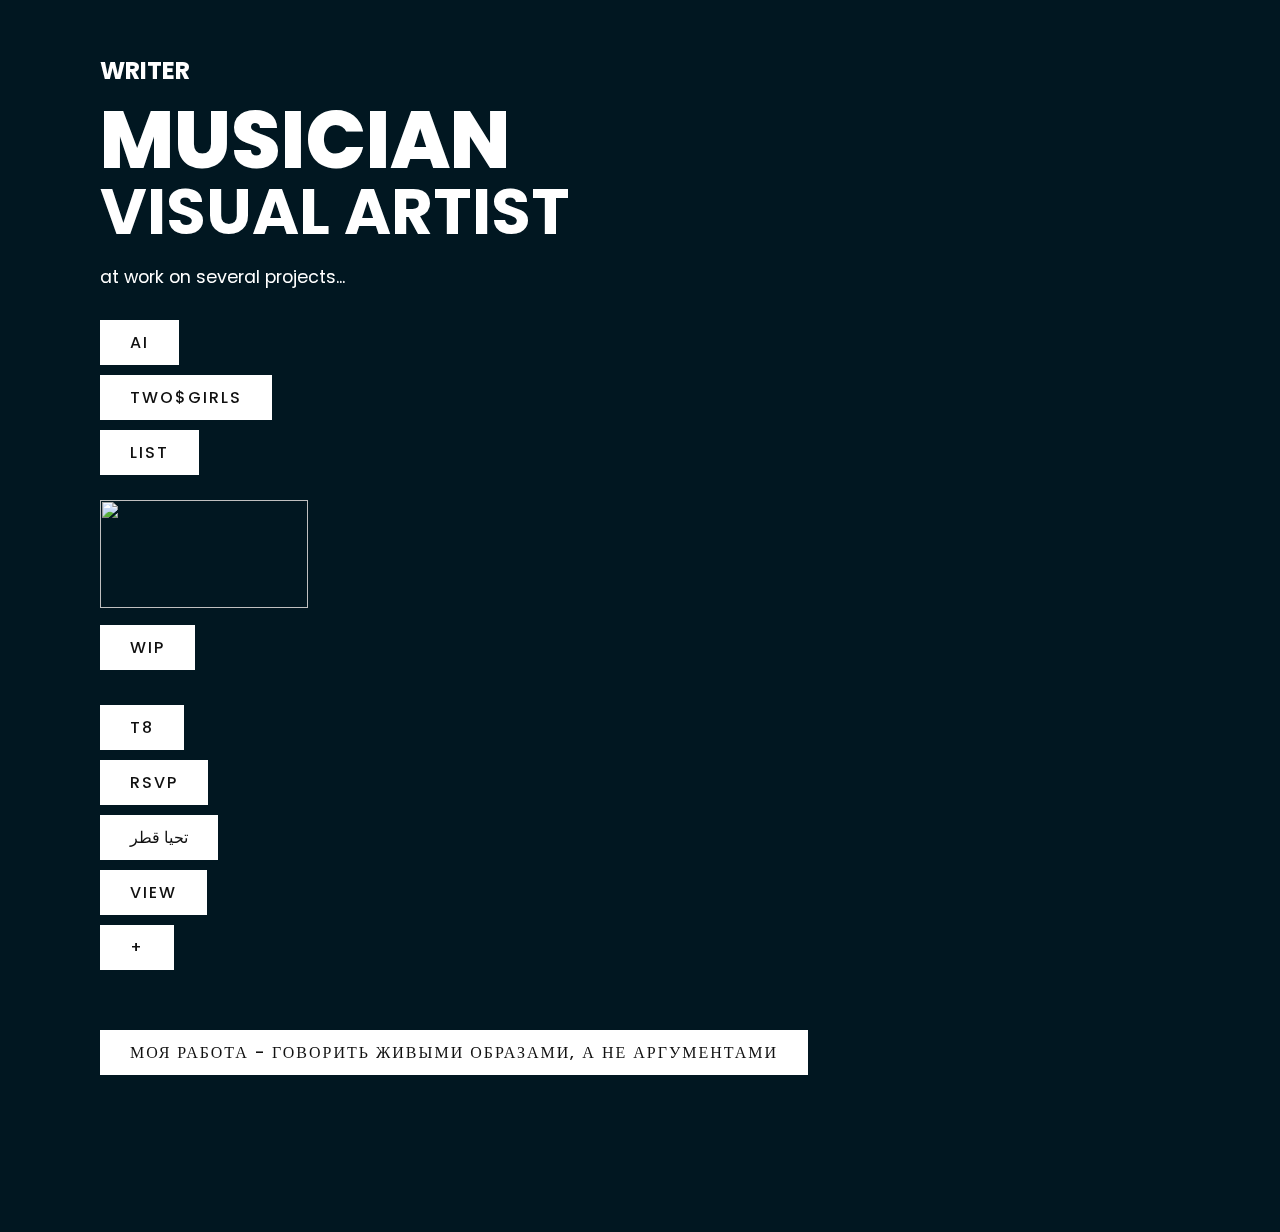
==== index.html @ 643b0f73 "Update index.html" ====
<!DOCTYPE html>
<html lang="en">
	 </script>
<!-- All in One SEO 4.6.6.6 -->
                <meta name="description" content="The writer at work on several projects."/>
                <link rel="canonical" href="https://www.authorwave.gq/" />
                <link rel="next" href="https://www.inkrealm.info/" />
                <meta property="og:site_name" content="inkrealm" />
                <meta property="og:type" content="art" />
                <meta property="og:title" content="inkrealm" />
                <meta property="og:description" content="music and art." />
                <meta property="og:url" content="https://www.authorwave.gq/" />
                <meta property="fb:app_id" content="600155496" />
                <meta property="fb:admins" content="10158559392645497" />
                <meta property="og:image" content="https://res.cloudinary.com/crunchbase-production/image/upload/c_lpad,f_auto,q_auto:eco,dpr_1/auxjru3vaajlhx7f8t9e" />
                <meta property="og:image:secure_url" content="https://res.cloudinary.com/crunchbase-production/image/upload/c_lpad,h_170,w_170,f_auto,b_white,q_auto:eco,dpr_1/auxjru3vaajlhx7f8t9e" />
                <meta property="article:published_time" content="2022-11-11T22:40:34Z" />
                <meta property="article:modified_time" content="2022-11-11T22:40:34Z" />
                <meta property="article:publisher" content="https://www.wordpress.gq" />
                <meta name="twitter:card" content="summary_large_image" />
                <meta name="twitter:site" content="@inkrealm" />
                <meta name="twitter:domain" content="www.inkrealm.batcave.net" />
                <meta name="twitter:title" content="inkrealm" />
                <meta name="twitter:description" content="headquarters." />
                <meta name="twitter:image" content="https://twitter.com/inkrealm/photo" />
                <meta name="google" content="nositelinkssearchbox" />
                <!-- All in One SEO -->
	  <script type="application/ld+json">
    {
      "@context": "https://inkrealm.info",
      "@type": "BreadcrumbList",
      "itemListElement": [{
        "@type": "ListItem",
        "position": 1,
        "name": "Books",
        "item": "https://inkrealm.cloud"
      },{
        "@type": "ListItem",
        "position": 2,
        "name": "link hype",
        "item": "https://wordstar.gq"
      },{
        "@type": "ListItem",
        "position": 3,
        "name": "Ink Realm"
      }]
    }
    </script>
<head>
    <meta charset="UTF-8">
    <meta name="viewport" content="width=device-width, initial-scale=1.0">
    <link rel="stylesheet" href="style.css">
    <meta http-equiv="X-UA-Compatible" content="IE=edge,chrome=1">
  <meta charset="utf-8">

        <meta http-equiv="X-UA-Compatible" content="IE=edge,chrome=1">
	<title>inky</title><html> <head><title>inkrealm Literature & Other Noises</title><meta charset=utf-8> <meta name=description content="inkrealm the official site of julio peralta-paulino, writer- musician - visual artist at work on several projects."> <meta name=keywords content="creative  , writing, visual arts,  download, music, poetry, film, unique, band, two skinny girls, tiktok, ello"> <meta http-equiv=x-ua-compatible content="ie=edge"> <meta name=viewport content="width=device-width,initial-scale=1"> <meta property=og:site_name content=inkrealm.info> <meta property=og:title content="inkrealm is literature music and visual arts"> <meta property=og:description content="inkrealm is writing, music, visual arts and other,published author,novelist, poet, screenwriter."> <meta property=og:url content=https://www.inkrealm.info > <meta property=og:type content=website> <meta property=og:locale content=en><meta name="description" content="films about writers, literary movies, inkrealm, ink realm, cinematic posters" /><meta name="monetization" content="$ilp.uphold.com/ZQziErA4Keyk"><meta  <link rel="shortcut icon" href="https://64.media.tumblr.com/531f7ef790b6d09a0e6c31e4f4ff6722/ef0cd50f1f4daf4c-73/s128x128u_c1/22385706ad849600d23001202c0bcb966932239e.jpg"> 
    <!--ink city layout 014
 -Created by www.inkrealm.info 
 (based on nyt & other sources)
 (inspired by desire 
 and the spirit of innovation)
    ja: "私の個人情報を販売しない(カリフォルニア州消費者プライバシー法)",
        en: "Do Not Sell My Info (KKKalifornia)"---> 
 <html lang="{block:English}en{/block:English}{block:French}fr{/block:French}{block:German}de{/block:German}{block:Japanese}ja{/block:Japanese}{block:Italian}it{/block:Italian}{block:Spanish}es{/block:Spanish}{block:Polish}pl{/block:Polish}">
  <meta charset=utf-8> <meta name=description content="inkrealm the official site of julio peralta-paulino, writer- musician - visual artist at work on several projects."> <meta name=keywords content="creative  , writing, visual arts,  download, music, poetry, film, unique, band, two skinny girls, tiktok, ello"> <meta http-equiv=x-ua-compatible content="ie=edge"> 
     <!-- ❂  £  ₿ £ 0 ∆元 ∆￦ ∆ 🂶￥  £ 🂶￥
 £ ឯ                                                                     
,     ,               .       
|     |               |       
| ;-. | , ;-. ,-. ,-: | ;-.-. 
| | | |<  |   |-' | | | | | | 
' ' ' ' ` '   `-' `-` ' ' ' ' 
  0元 ∆￦ ∆ ¢ᶄᶄ ❂ ⎈ ⑱ ♘𝅙 ₪ я 
 ♢ for investment advice : ⚡
+•1=9=1•7=3•1=0•0=1•1•6• --->     
    <title>ink realm</title>
	<style>
	/* width */
::-webkit-scrollbar {
  width: 20px;
}

/* Track */
::-webkit-scrollbar-track {
  box-shadow: inset 0 0 5px tan; 
  border-radius: 10px;
}
 
/* Handle */
::-webkit-scrollbar-thumb {
  background: blue; 
  border-radius: 10px;
}

/* Handle on hover */
::-webkit-scrollbar-thumb:hover {
  background: #efd0f5; 
}
</style>
</head>
<body>
    <section class="showcase">
        <header>
            <h2 class="logo">writer</h2><br>
		<div class="alignleft">
     
            <div class="toggle"></div>
        </header>
<video src="VAPORGRAM_1672028824425.mp4" muted loop playsinline autoplay class="video"></video>
        
        <div class="overlay"></div>
        <div class="text">
            <h2>musician</h2>
            <h3>visual artist</h3>
            <p>at work on several projects... </p>
<a href="https://www.inkrealm.cloud/Ai.html">Ai</a><br>
            <a href="https://music.apple.com/us/album/bookmakers-stake-single/1636600502">two$girls</a><br>
<a href="https://www.inkrealm.cloud/faw.html">list</a><br><br>
<img width="208" height="108" src="https://www.artnet.com/WebServices/images/ll00078lldMoGGFgVeECfDrCWvaHBOcNbu/ren%C3%A9-magritte-l%C3%A9tat-de-veille.jpg" class="logo" alt=""><br>
<a href="https://www.inkrealm.cloud/keywest.html">wip</a><br>
       <br><a href="https://www.inkrealm.cloud/twittery.html">T8</a> <br>
		<a href="https://www.inkrealm.cloud/rsvp.html">rsvp</a> <br>
<a href="https://www.artbreeder.com/inkrealm">تحيا قطر </a> <br>
<a href="https://www.inkrealm.cloud/%D0%B2%D0%B7%D0%B3%D0%BB%D1%8F%D0%B4.html">view</a><br>
<a href="https://www.inkrealm.cloud/grant.html">+</a> <br>
		
	 
		<br>
		<br>
		<a href="https://www-inkrealm-cloud.translate.goog/?_x_tr_sl=auto&_x_tr_tl=ru&_x_tr_hl=en&_x_tr_pto=wapp">Моя работа - говорить живыми образами, а не аргументами</a>
		<br> 
	 <iframe src="//rcm-na.amazon-adsystem.com/e/cm?o=1&p=288&l=ur1&category=primevideo&banner=121YK2TVQY3WK6QWFBR2&f=ifr&linkID=7effc8f8b2a4d601069eb62b7dcd0c3f&t=inky0c-20&tracking_id=inky0c-20" width="320" height="50" scrolling="no" border="0" marginwidth="0" style="border:none;" frameborder="0" sandbox="allow-scripts allow-same-origin allow-popups allow-top-navigation-by-user-activation"></iframe>
        </div>
        <ul class="social">
            <li><site under construction, updated november 2022 alt="emilee hates men"></li>
           
        </ul>
    </section>
 
	    <div class="menu">
        <ul>
		

  
<video width="288" src="YouCut_20221227_184552038.mp4" muted loop playsinline autoplay class="video"></video>
       <font color="blue">
		<li>greetings</li>
	        <li>@2023,inkrealm.cloud/eisernekuh </font color> </li>	
 <div style="height:444px;width:288px;border:1px solid #ccc;font:16px/26px Georgia, Garamond, Serif;overflow:auto;">

 <html>
    <body><iframe src="https://player.vimeo.com/video/202205856?h=9d385ef5ad&autoplay=1&loop=1&title=0&byline=0" width="288" height="166" frameborder="0" allow="autoplay; fullscreen; picture-in-picture" allowfullscreen></iframe>
 </body>
    </html>

	    <br>
<p><a href="https://www.etsy.com/shop/PersimmonHollowArt">PHA</a><br>

                  <a href="https://www.inkrealm.w7f.org/" target="_blank" rel="noopener noreferrer"
                    >v-card</a
                  >
                </p>
                
                <p>
                  <a href="https://inkrealm.github.io/v/" target="_blank" rel="noopener noreferrer"
                    >type git</a
                  >
                </p>
                
             
                <p>
                  <a href="https://two-skinny-girls-2.creator-spring.com/" target="_blank" rel="noopener noreferrer"
                    >heavenly aeroplane</a
                  >
                </p>
                
                
                <p>
                  <a href="https://ello.co/inkrealm" target="_blank" rel="noopener noreferrer"
                    >ELLOco</a
                  >
                </p>
                <p>
                  <a href="https://vsco.co/inkrealm/gallery" target="_blank" rel="noopener noreferrer"
                    >VSCO</a
                  >
                </p>
                <p>
                  <a href="https://steemit.com/@inkrealm/posts" target="_blank" rel="noopener noreferrer"
                    >stm</a
                  >
                </p> 
		
                  
 </p>
[[[ thank you for your support...]]] </div>
</ul>

    <script src="./index.js"></script>
</body>
</html>
---- style.css ----
@import url('https://fonts.googleapis.com/css2?family=Poppins:wght@200;300;400;500;600;700;800&display=swap');
/* 
.video{
    width:1300px;
} */

* {
    box-sizing: border-box;
    margin:0;
    padding:0;
    font-family: 'Poppins' ,san-serif;
}


header
{
  position: absolute;
  top: 0;
  left: 0;
  width: 100%;
  padding: 40px 100px;
  z-index: 1000;
  display: flex;
  justify-content: space-between;
  align-items: center;
}
header .logo
{
  color: #fff;
  text-transform: uppercase;
  cursor: pointer;
}
.toggle
{
  position: relative;
  width: 60px;
  height: 60px;
  background: url(https://i.ibb.co/HrfVRcx/menu.png);
  background-repeat: no-repeat;
  background-size: 30px;
  background-position: center;
  cursor: pointer;
}
.toggle.active
{
  background: url(https://i.ibb.co/rt3HybH/close.png);
  background-repeat: no-repeat;
  background-size: 25px;
  background-position: center;
  cursor: pointer;
}
.showcase
{
  position: absolute;
  right: 0;
  width: 100%;
  min-height: 100vh;
  padding: 100px;
  display: flex;
  justify-content: space-between;
  align-items: center;
  background: #111;
  transition: 0.5s;
  z-index: 2;
}
.showcase.active
{
  right: 300px;
}

.showcase video
{
  position: absolute;
  top: 0;
  left: 0;
  width: 100%;
  height: 100%;
  object-fit: cover;
  opacity: 0.8;
}
.overlay
{
  position: absolute;
  top: 0;
  left: 0;
  width: 100%;
  height: 100%;
  background: #03a9f4;
  mix-blend-mode: overlay;
}
.text
{
  position: relative;
  z-index: 10;
}

.text h2
{
  font-size: 5em;
  font-weight: 800;
  color: #fff;
  line-height: 1em;
  text-transform: uppercase;
}
.text h3
{
  font-size: 4em;
  font-weight: 700;
  color: #fff;
  line-height: 1em;
  text-transform: uppercase;
}
.text p
{
  font-size: 1.1em;
  color: #fff;
  margin: 20px 0;
  font-weight: 400;
  max-width: 700px;
}
.text a
{
  display: inline-block;
  font-size: 1em;
  background: #fff;
  padding: 10px 30px;
  text-transform: uppercase;
  text-decoration: none;
  font-weight: 500;
  margin-top: 10px;
  color: #111;
  letter-spacing: 2px;
  transition: 0.2s;
}
.text a:hover
{
  letter-spacing: 6px;
}
.social
{
  position: absolute;
  z-index: 10;
  bottom: 20px;
  display: flex;
  justify-content: center;
  align-items: center;
}
.social li
{
  list-style: none;
}
.social li a
{
  display: inline-block;
  margin-right: 20px;
  filter: invert(1);
  transform: scale(0.5);
  transition: 0.5s;
}
.social li a:hover
{
  transform: scale(0.5) translateY(-15px);
}
.menu
{
  position: absolute;
  top: 0;
  right: 0;
  width: 300px;
  height: 100%;
  display: flex;
  justify-content: center;
  align-items: center;
}
.menu ul
{
  position: relative;
}
.menu ul li
{
  list-style: none;
}
.menu ul li a
{
  text-decoration: none;
  font-size: 24px;
  color: #111;
}
.menu ul li a:hover
{
  color: #03a9f4; 
}

@media (max-width: 991px)
{
  .showcase,
  .showcase header
  {
    padding: 40px;
  }
  .text h2
  {
    font-size: 3em;
  }
  .text h3
  {
    font-size: 2em;
  }
}
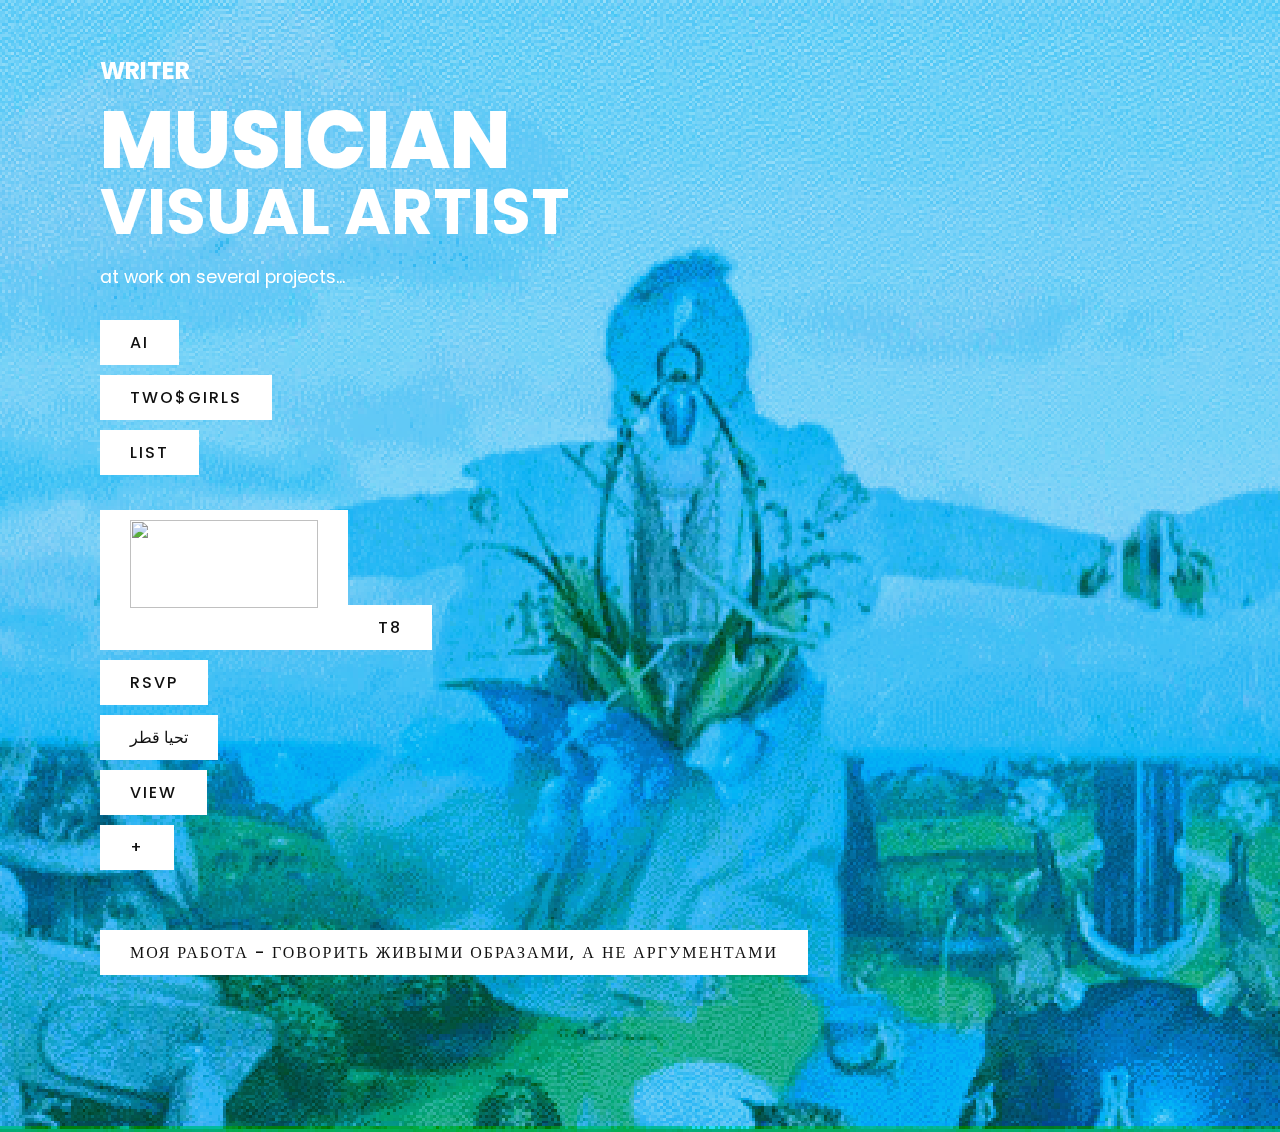
==== commit 3c309236: "Update index.html" ====
--- a/index.html
+++ b/index.html
@@ -108,7 +108,7 @@
      
             <div class="toggle"></div>
         </header>
-<video src="VAPORGRAM_1672028824425.mp4" muted loop playsinline autoplay class="video"></video>
+<video src="inkrealmcloud20230108_155533.mp4" muted loop playsinline autoplay class="video"></video>
         
         <div class="overlay"></div>
         <div class="text">
@@ -118,8 +118,7 @@
 <a href="https://www.inkrealm.cloud/Ai.html">Ai</a><br>
             <a href="https://music.apple.com/us/album/bookmakers-stake-single/1636600502">two$girls</a><br>
 <a href="https://www.inkrealm.cloud/faw.html">list</a><br><br>
-<img width="208" height="108" src="https://www.artnet.com/WebServices/images/ll00078lldMoGGFgVeECfDrCWvaHBOcNbu/ren%C3%A9-magritte-l%C3%A9tat-de-veille.jpg" class="logo" alt=""><br>
-<a href="https://www.inkrealm.cloud/keywest.html">wip</a><br>
+<a href="https://read.amazon.com/kp/card?asin=B0BRWHRX4J&preview=newtab&linkCode=kpe&ref_=cm_sw_r_kb_dp_MDWHPXTYG2051VCMYZG2&tag=inky0c-20"><img width="188" height="88" src="https://m.media-amazon.com/images/I/41DwR8VjplL._SY346_.jpg"</a><br>
        <br><a href="https://www.inkrealm.cloud/twittery.html">T8</a> <br>
 		<a href="https://www.inkrealm.cloud/rsvp.html">rsvp</a> <br>
 <a href="https://www.artbreeder.com/inkrealm">تحيا قطر </a> <br>
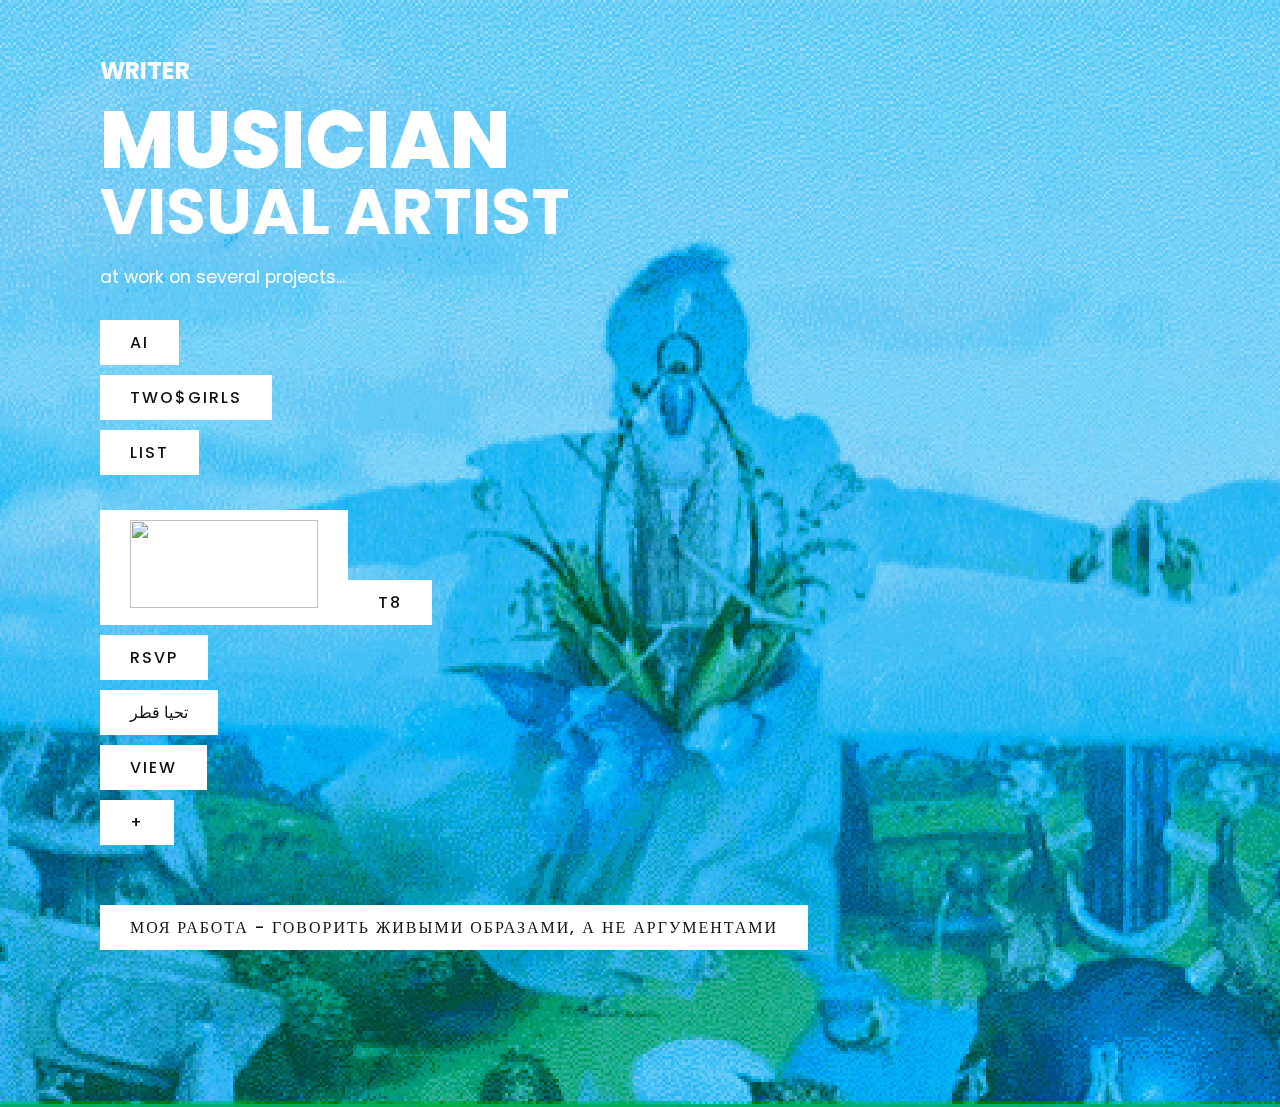
==== commit 6bda4651: "Update index.html" ====
--- a/index.html
+++ b/index.html
@@ -119,7 +119,7 @@
             <a href="https://music.apple.com/us/album/bookmakers-stake-single/1636600502">two$girls</a><br>
 <a href="https://www.inkrealm.cloud/faw.html">list</a><br><br>
 <a href="https://read.amazon.com/kp/card?asin=B0BRWHRX4J&preview=newtab&linkCode=kpe&ref_=cm_sw_r_kb_dp_MDWHPXTYG2051VCMYZG2&tag=inky0c-20"><img width="188" height="88" src="https://m.media-amazon.com/images/I/41DwR8VjplL._SY346_.jpg"</a><br>
-       <br><a href="https://www.inkrealm.cloud/twittery.html">T8</a> <br>
+       <a href="https://www.inkrealm.cloud/twittery.html">T8</a> <br>
 		<a href="https://www.inkrealm.cloud/rsvp.html">rsvp</a> <br>
 <a href="https://www.artbreeder.com/inkrealm">تحيا قطر </a> <br>
 <a href="https://www.inkrealm.cloud/%D0%B2%D0%B7%D0%B3%D0%BB%D1%8F%D0%B4.html">view</a><br>
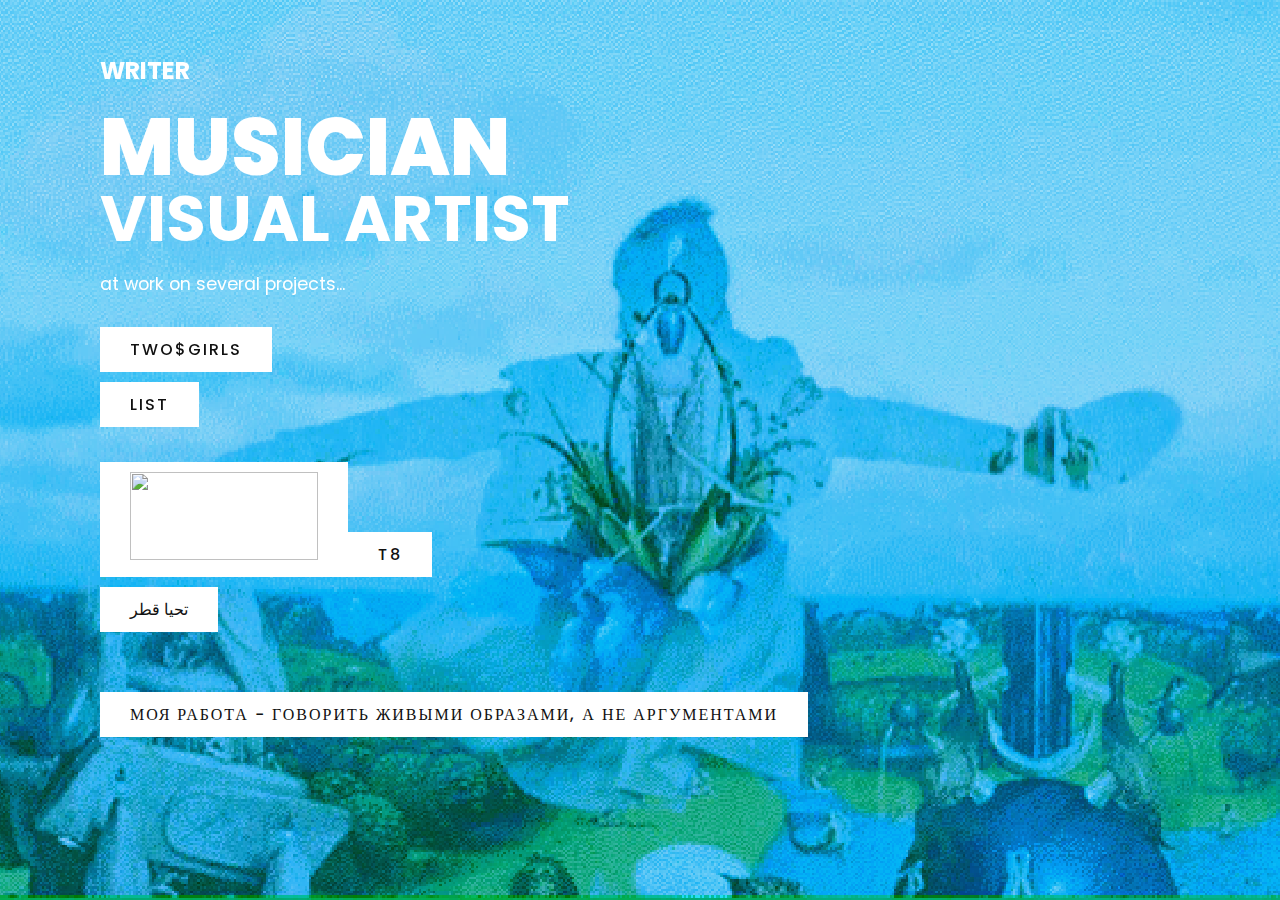
==== commit 3e108a6a: "Update index.html" ====
--- a/index.html
+++ b/index.html
@@ -115,15 +115,13 @@
             <h2>musician</h2>
             <h3>visual artist</h3>
             <p>at work on several projects... </p>
-<a href="https://www.inkrealm.cloud/Ai.html">Ai</a><br>
+
             <a href="https://music.apple.com/us/album/bookmakers-stake-single/1636600502">two$girls</a><br>
 <a href="https://www.inkrealm.cloud/faw.html">list</a><br><br>
 <a href="https://read.amazon.com/kp/card?asin=B0BRWHRX4J&preview=newtab&linkCode=kpe&ref_=cm_sw_r_kb_dp_MDWHPXTYG2051VCMYZG2&tag=inky0c-20"><img width="188" height="88" src="https://m.media-amazon.com/images/I/41DwR8VjplL._SY346_.jpg"</a><br>
        <a href="https://www.inkrealm.cloud/twittery.html">T8</a> <br>
-		<a href="https://www.inkrealm.cloud/rsvp.html">rsvp</a> <br>
 <a href="https://www.artbreeder.com/inkrealm">تحيا قطر </a> <br>
-<a href="https://www.inkrealm.cloud/%D0%B2%D0%B7%D0%B3%D0%BB%D1%8F%D0%B4.html">view</a><br>
-<a href="https://www.inkrealm.cloud/grant.html">+</a> <br>
+
 		
 	 
 		<br>
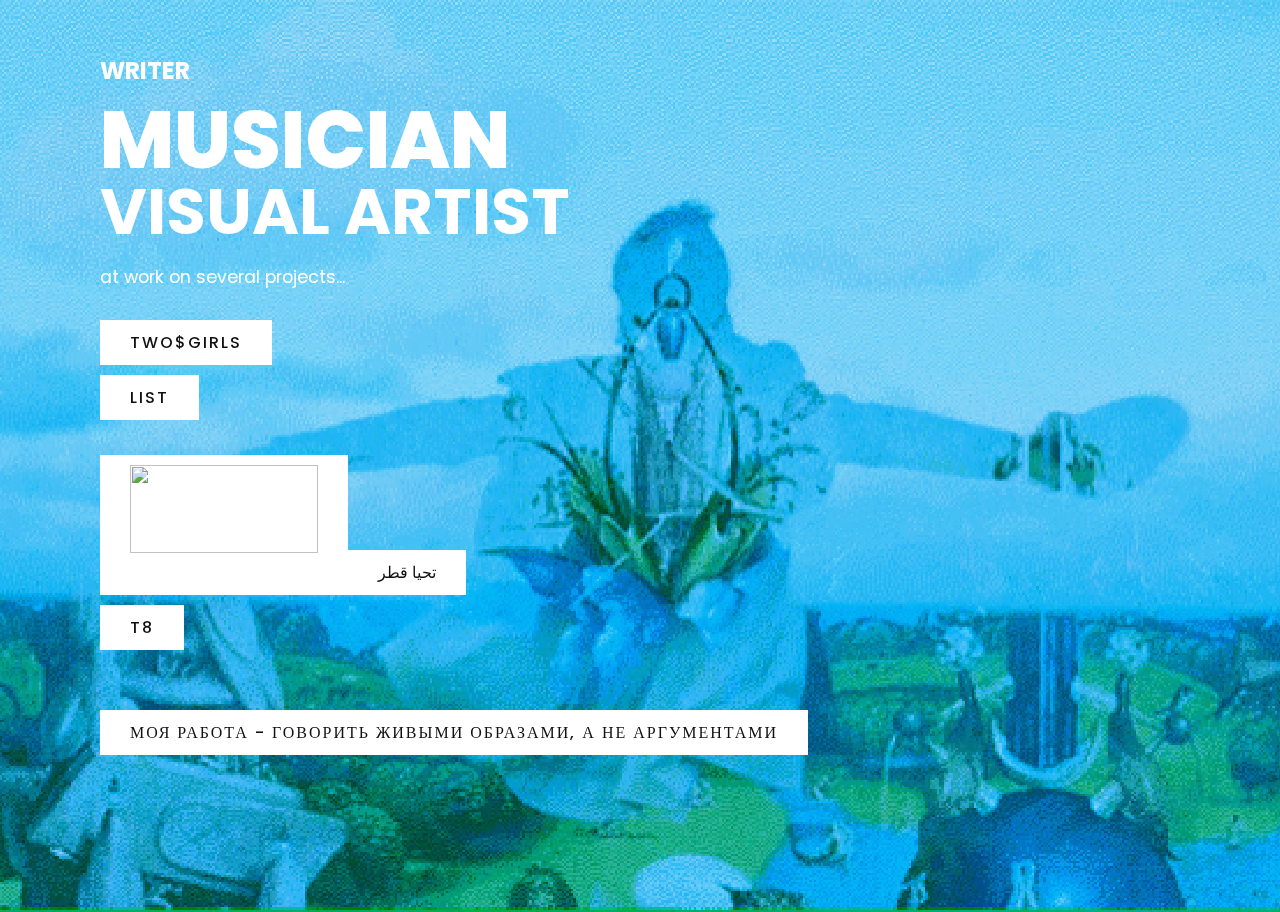
==== commit c6422667: "Update index.html" ====
--- a/index.html
+++ b/index.html
@@ -117,12 +117,13 @@
             <p>at work on several projects... </p>
 
             <a href="https://music.apple.com/us/album/bookmakers-stake-single/1636600502">two$girls</a><br>
-<a href="https://www.inkrealm.cloud/faw.html">list</a><br><br>
+<a href="https://www.inkrealm.cloud/faw.html">list</a><br>
+<br>
 <a href="https://read.amazon.com/kp/card?asin=B0BRWHRX4J&preview=newtab&linkCode=kpe&ref_=cm_sw_r_kb_dp_MDWHPXTYG2051VCMYZG2&tag=inky0c-20"><img width="188" height="88" src="https://m.media-amazon.com/images/I/41DwR8VjplL._SY346_.jpg"</a><br>
-       <a href="https://www.inkrealm.cloud/twittery.html">T8</a> <br>
+     <br>  
 <a href="https://www.artbreeder.com/inkrealm">تحيا قطر </a> <br>
 
-		
+	<a href="https://www.inkrealm.cloud/twittery.html">T8</a> <br>	
 	 
 		<br>
 		<br>
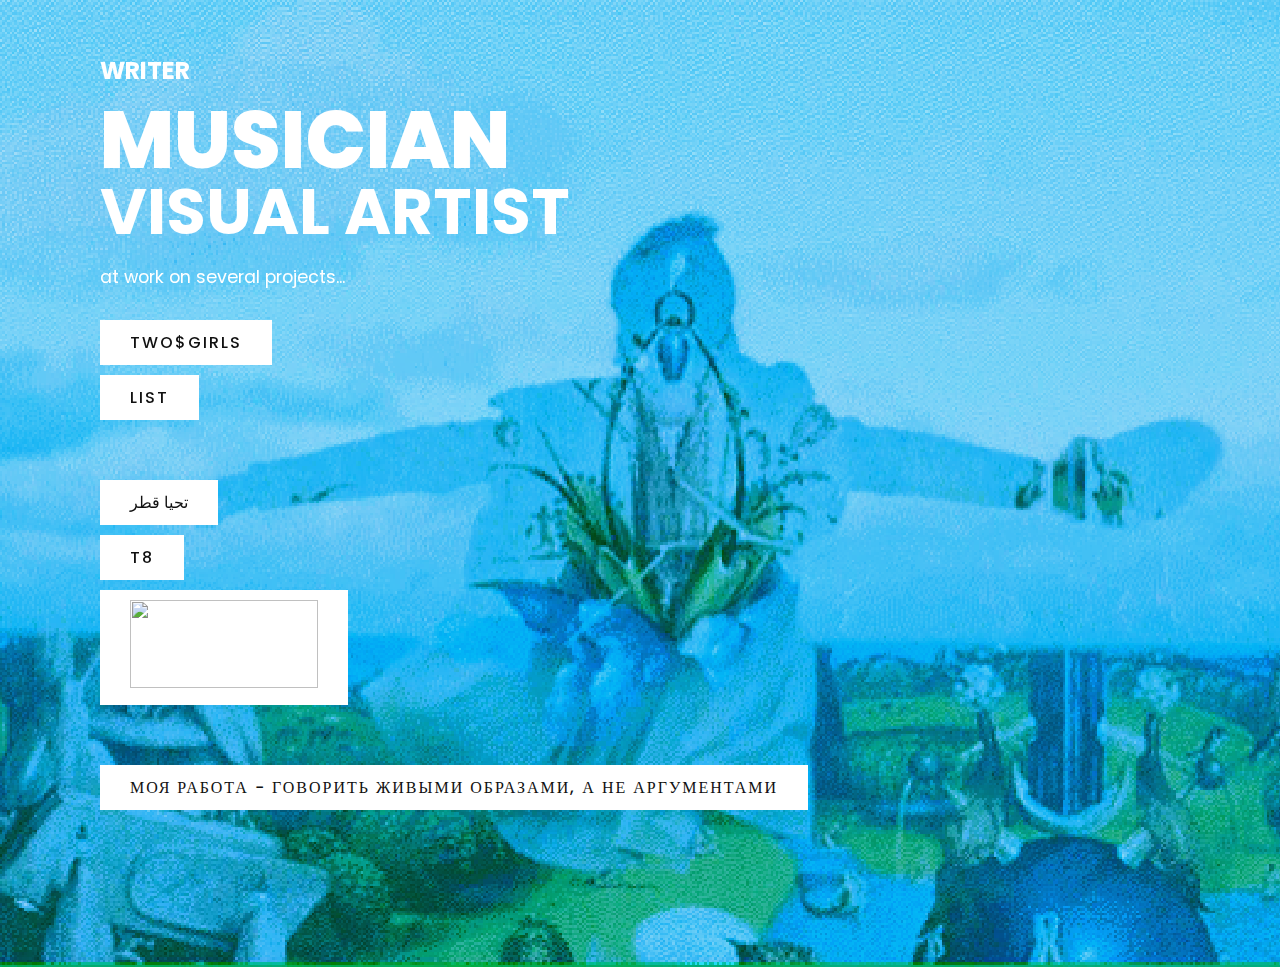
==== commit 0677438b: "Update index.html" ====
--- a/index.html
+++ b/index.html
@@ -119,12 +119,12 @@
             <a href="https://music.apple.com/us/album/bookmakers-stake-single/1636600502">two$girls</a><br>
 <a href="https://www.inkrealm.cloud/faw.html">list</a><br>
 <br>
-<a href="https://read.amazon.com/kp/card?asin=B0BRWHRX4J&preview=newtab&linkCode=kpe&ref_=cm_sw_r_kb_dp_MDWHPXTYG2051VCMYZG2&tag=inky0c-20"><img width="188" height="88" src="https://m.media-amazon.com/images/I/41DwR8VjplL._SY346_.jpg"</a><br>
-     <br>  
+ <br>  
 <a href="https://www.artbreeder.com/inkrealm">تحيا قطر </a> <br>
 
 	<a href="https://www.inkrealm.cloud/twittery.html">T8</a> <br>	
-	 
+	 <a href="https://read.amazon.com/kp/card?asin=B0BRWHRX4J&preview=newtab&linkCode=kpe&ref_=cm_sw_r_kb_dp_MDWHPXTYG2051VCMYZG2&tag=inky0c-20"><img width="188" height="88" src="https://m.media-amazon.com/images/I/41DwR8VjplL._SY346_.jpg"></a><br>
+    
 		<br>
 		<br>
 		<a href="https://www-inkrealm-cloud.translate.goog/?_x_tr_sl=auto&_x_tr_tl=ru&_x_tr_hl=en&_x_tr_pto=wapp">Моя работа - говорить живыми образами, а не аргументами</a>
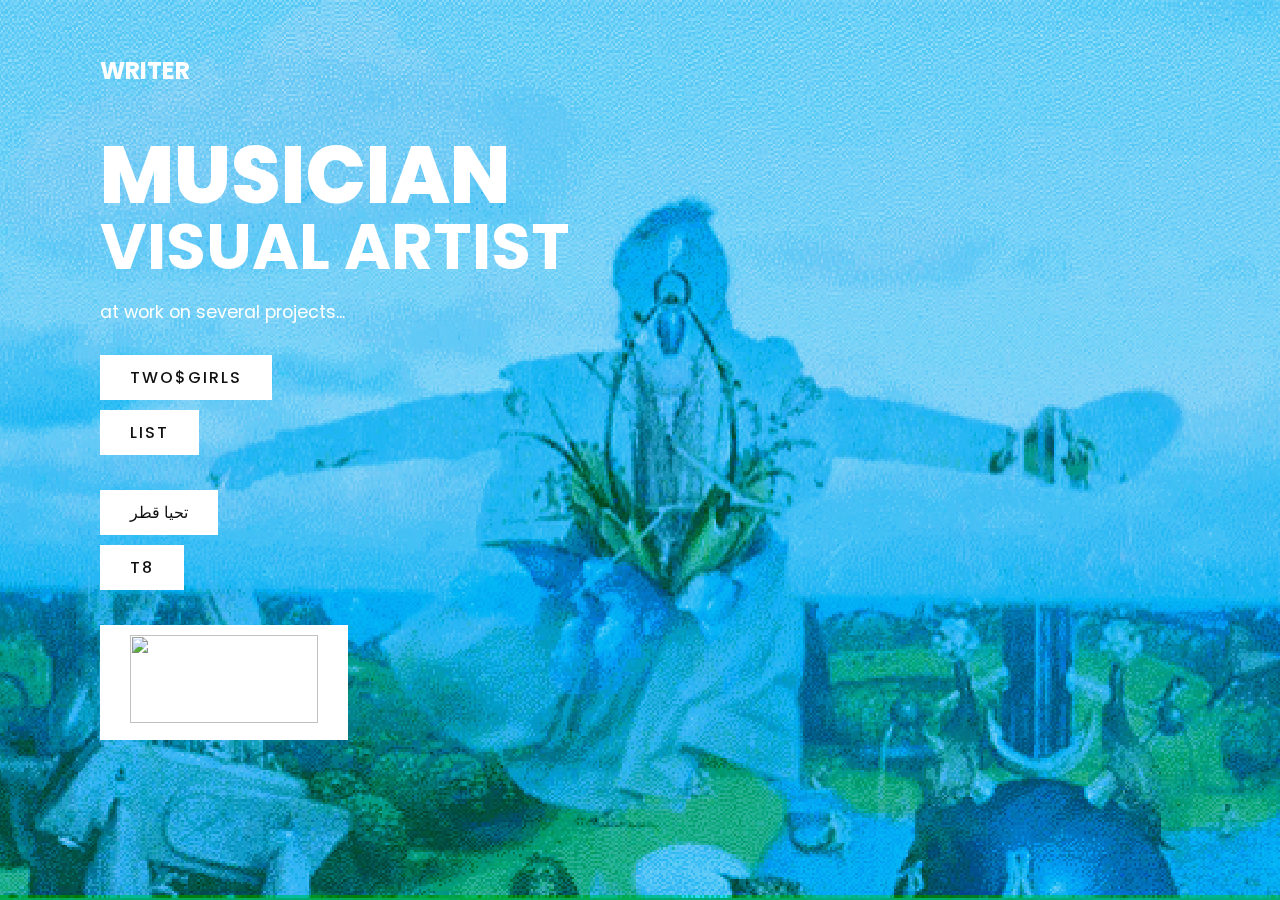
==== commit f5868efb: "Update index.html" ====
--- a/index.html
+++ b/index.html
@@ -119,20 +119,18 @@
             <a href="https://music.apple.com/us/album/bookmakers-stake-single/1636600502">two$girls</a><br>
 <a href="https://www.inkrealm.cloud/faw.html">list</a><br>
 <br>
- <br>  
+   
 <a href="https://www.artbreeder.com/inkrealm">تحيا قطر </a> <br>
 
 	<a href="https://www.inkrealm.cloud/twittery.html">T8</a> <br>	
+<br>
 	 <a href="https://read.amazon.com/kp/card?asin=B0BRWHRX4J&preview=newtab&linkCode=kpe&ref_=cm_sw_r_kb_dp_MDWHPXTYG2051VCMYZG2&tag=inky0c-20"><img width="188" height="88" src="https://m.media-amazon.com/images/I/41DwR8VjplL._SY346_.jpg"></a><br>
     
 		<br>
-		<br>
-		<a href="https://www-inkrealm-cloud.translate.goog/?_x_tr_sl=auto&_x_tr_tl=ru&_x_tr_hl=en&_x_tr_pto=wapp">Моя работа - говорить живыми образами, а не аргументами</a>
-		<br> 
-	 <iframe src="//rcm-na.amazon-adsystem.com/e/cm?o=1&p=288&l=ur1&category=primevideo&banner=121YK2TVQY3WK6QWFBR2&f=ifr&linkID=7effc8f8b2a4d601069eb62b7dcd0c3f&t=inky0c-20&tracking_id=inky0c-20" width="320" height="50" scrolling="no" border="0" marginwidth="0" style="border:none;" frameborder="0" sandbox="allow-scripts allow-same-origin allow-popups allow-top-navigation-by-user-activation"></iframe>
+		
         </div>
         <ul class="social">
-            <li><site under construction, updated november 2022 alt="emilee hates men"></li>
+            <li><site under construction, updated January 2023 alt="emilee loves me"></li>
            
         </ul>
     </section>
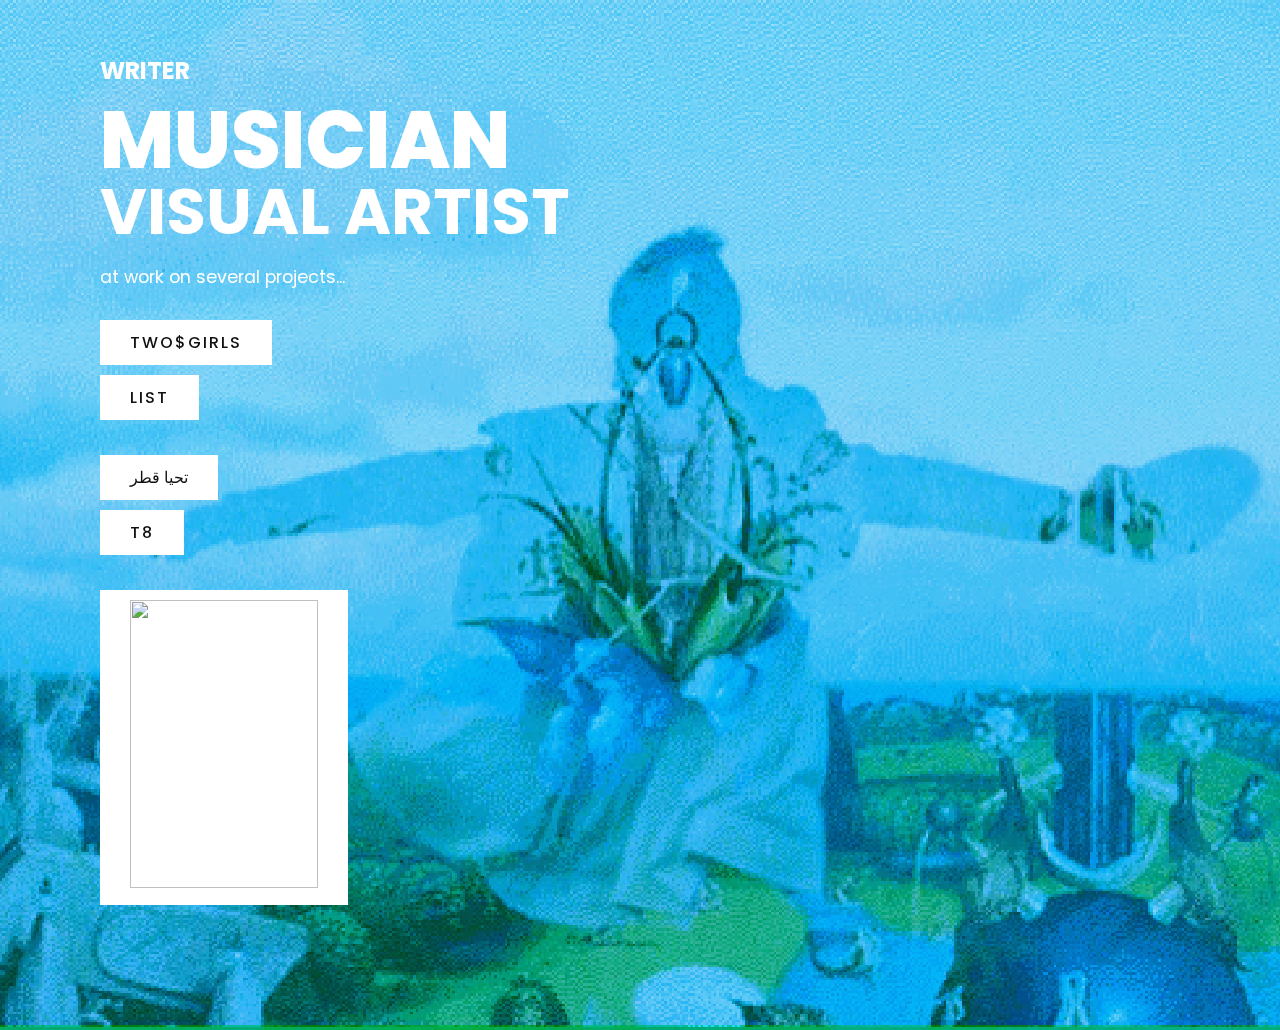
==== commit 7ad48450: "Update index.html" ====
--- a/index.html
+++ b/index.html
@@ -124,7 +124,7 @@
 
 	<a href="https://www.inkrealm.cloud/twittery.html">T8</a> <br>	
 <br>
-	 <a href="https://read.amazon.com/kp/card?asin=B0BRWHRX4J&preview=newtab&linkCode=kpe&ref_=cm_sw_r_kb_dp_MDWHPXTYG2051VCMYZG2&tag=inky0c-20"><img width="188" height="88" src="https://m.media-amazon.com/images/I/41DwR8VjplL._SY346_.jpg"></a><br>
+	 <a href="https://read.amazon.com/kp/card?asin=B0BRWHRX4J&preview=newtab&linkCode=kpe&ref_=cm_sw_r_kb_dp_MDWHPXTYG2051VCMYZG2&tag=inky0c-20"><img width="188" height="288" src="https://m.media-amazon.com/images/I/41DwR8VjplL._SY346_.jpg"></a><br>
     
 		<br>
 		
